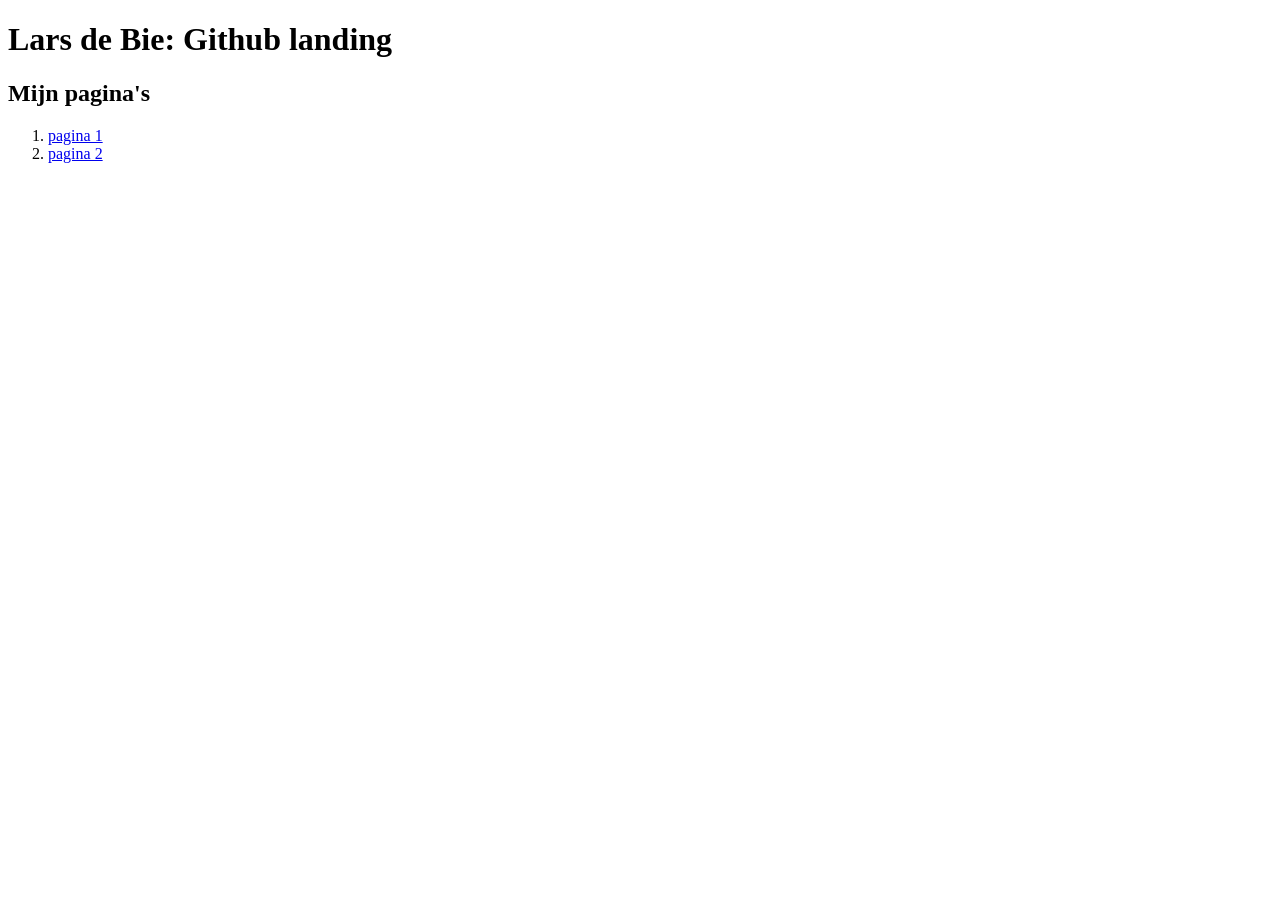
==== index.html @ ebf0eb67 "Add files via upload" ====
<!DOCTYPE html>
<html lang="en">
<head>
	<meta charset="UTF-8">
	<meta name="viewport" content="width=device-width, initial-scale=1.0">
	<title>Document</title>
</head>
<body>
	<h1>Lars de Bie: Github landing</h1>
	<h2>Mijn pagina's</h2>
	<ol>
		<li><a href="#">pagina 1</a></li>
		<li><a href="#">pagina 2</a></li>
	</ol>
</body>
</html>
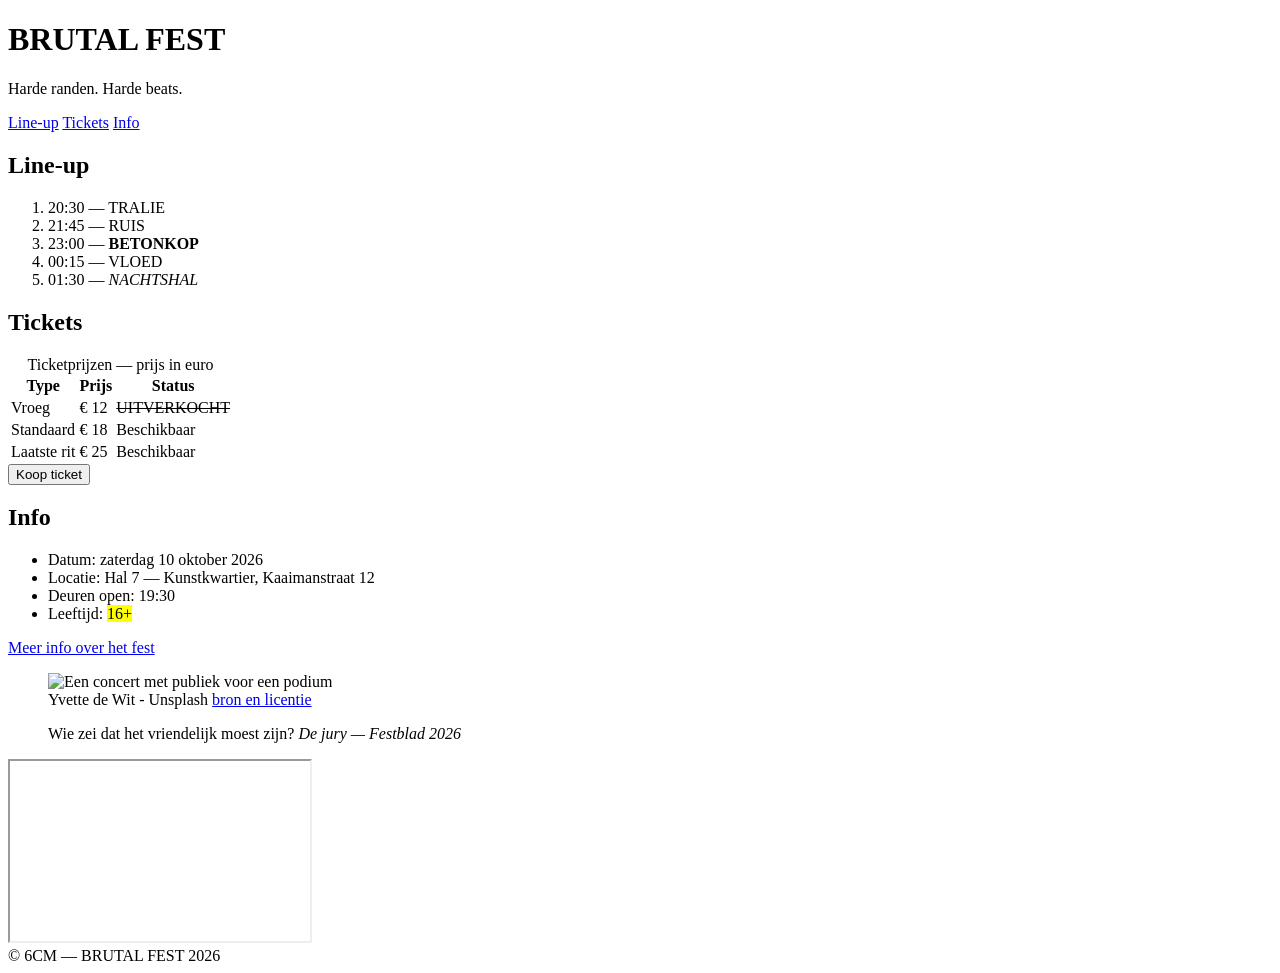
==== commit 4c41b064: "Add files via upload" ====
--- a/index.html
+++ b/index.html
@@ -1,16 +1,127 @@
 <!DOCTYPE html>
-<html lang="en">
+<html lang="nl">
+
 <head>
-	<meta charset="UTF-8">
-	<meta name="viewport" content="width=device-width, initial-scale=1.0">
-	<title>Document</title>
+    <meta charset="UTF-8">
+    <meta name="viewport" content="width=device-width, initial-scale=1.0">
+    <title>BRUTAL FEST — Praktijkproef 6CM</title>
+    <link rel="stylesheet" href="css/style.css">
 </head>
+<!-- Gemaakt door: Lars de Bie — 6CM -->
+
 <body>
-	<h1>Lars de Bie: Github landing</h1>
-	<h2>Mijn pagina's</h2>
-	<ol>
-		<li><a href="#">pagina 1</a></li>
-		<li><a href="#">pagina 2</a></li>
-	</ol>
+    <header>
+        <h1>BRUTAL FEST</h1>
+        <p>Harde randen. Harde beats.</p>
+    </header>
+
+    <nav>
+        <a href="#line-up">Line-up</a>
+        <a href="#tickets">Tickets</a>
+        <a href="#info">Info</a>
+    </nav>
+
+    <main>
+        <section id="line-up">
+            <h2>Line-up</h2>
+            <ol>
+                <li class="card">
+                    20:30 — TRALIE
+                </li>
+
+                <li class="card">
+                    21:45 — RUIS
+                </li>
+
+                <li class="card">
+                    23:00 — <strong>BETONKOP</strong>
+                </li>
+
+                <li>
+                    00:15 — VLOED
+                </li>
+
+                <li>
+                    01:30 — <em>NACHTSHAL</em>
+                </li>
+            </ol>
+        </section>
+
+        <section id="tickets">
+            <h2>Tickets</h2>
+            <table>
+
+                <caption>Ticketprijzen — prijs in euro</caption>
+
+                <thead>
+                    <th>Type</th>
+                    <th>Prijs</th>
+                    <th>Status</th>
+                </thead>
+
+                <tbody>
+                    <tr>
+                        <td>Vroeg</td>
+                        <td>€ 12</td>
+                        <td><del>UITVERKOCHT</del></td>
+                    </tr>
+
+                    <tr>
+                        <td>Standaard</td>
+                        <td>€ 18</td>
+                        <td>Beschikbaar</td>
+                    </tr>
+
+                    <tr>
+                        <td>Laatste rit</td>
+                        <td>€ 25</td>
+                        <td>Beschikbaar</td>
+                    </tr>
+                </tbody>
+
+            </table>
+
+            <button type="button">Koop ticket</button>
+        </section>
+
+        <section id="info">
+            <h2>Info</h2>
+            <ul>
+                <li>Datum: zaterdag 10 oktober 2026</li>
+                <li>Locatie: Hal 7 — Kunstkwartier, Kaaimanstraat 12</li>
+                <li>Deuren open: 19:30</li>
+                <li>Leeftijd: <mark>16+</mark></li>
+            </ul>
+
+            <a href="https://example.com" target="_blank" rel="noopener">Meer info over het fest</a>
+        </section>
+
+        <figure>
+            <img src="img/concert.jpg" alt="Een concert met publiek voor een podium">
+            <figcaption>Yvette de Wit - Unsplash
+                <a href="https://unsplash.com/photos/stage-light-front-of-audience-NYrVisodQ2M" target="_blank">bron en licentie</a>
+            </figcaption>
+        </figure>
+
+        <blockquote>
+            Wie zei dat het vriendelijk moest zijn?
+            <cite>De jury — Festblad 2026</cite>
+        </blockquote>
+
+        <iframe
+            src="https://www.openstreetmap.org/export/embed.html?bbox=3.7000%2C51.0400%2C3.7400%2C51.0600&layer=mapnik&marker=51.05%2C3.72"
+            title="Kaart — Hal 7"
+            height="180">
+
+            <p>
+                Kan de kaart niet worden geladen?
+                <a href="https://www.openstreetmap.org/export/embed.html?bbox=3.7000%2C51.0400%2C3.7400%2C51.0600&layer=mapnik&marker=51.05%2C3.72" target="_blank">Bekijk Hal 7 op de kaart</a>.
+            </p>
+        </iframe>
+
+    </main>
+
+    <footer>&copy; 6CM — BRUTAL FEST 2026</footer>
 </body>
-</html>+
+</html>
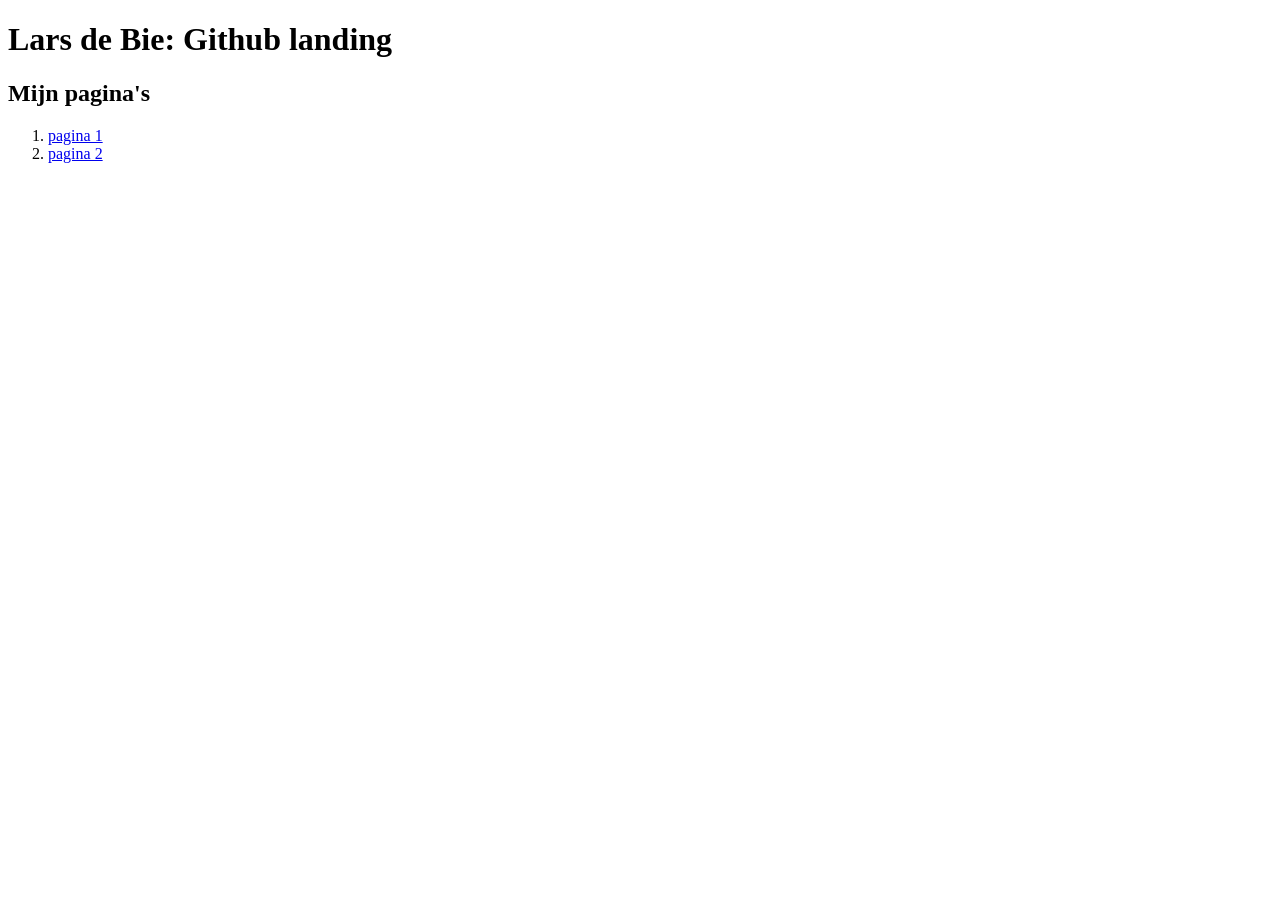
==== commit f8d206cf: "Add files via upload" ====
--- a/index.html
+++ b/index.html
@@ -1,127 +1,16 @@
 <!DOCTYPE html>
-<html lang="nl">
-
+<html lang="en">
 <head>
-    <meta charset="UTF-8">
-    <meta name="viewport" content="width=device-width, initial-scale=1.0">
-    <title>BRUTAL FEST — Praktijkproef 6CM</title>
-    <link rel="stylesheet" href="css/style.css">
+	<meta charset="UTF-8">
+	<meta name="viewport" content="width=device-width, initial-scale=1.0">
+	<title>Document</title>
 </head>
-<!-- Gemaakt door: Lars de Bie — 6CM -->
-
 <body>
-    <header>
-        <h1>BRUTAL FEST</h1>
-        <p>Harde randen. Harde beats.</p>
-    </header>
-
-    <nav>
-        <a href="#line-up">Line-up</a>
-        <a href="#tickets">Tickets</a>
-        <a href="#info">Info</a>
-    </nav>
-
-    <main>
-        <section id="line-up">
-            <h2>Line-up</h2>
-            <ol>
-                <li class="card">
-                    20:30 — TRALIE
-                </li>
-
-                <li class="card">
-                    21:45 — RUIS
-                </li>
-
-                <li class="card">
-                    23:00 — <strong>BETONKOP</strong>
-                </li>
-
-                <li>
-                    00:15 — VLOED
-                </li>
-
-                <li>
-                    01:30 — <em>NACHTSHAL</em>
-                </li>
-            </ol>
-        </section>
-
-        <section id="tickets">
-            <h2>Tickets</h2>
-            <table>
-
-                <caption>Ticketprijzen — prijs in euro</caption>
-
-                <thead>
-                    <th>Type</th>
-                    <th>Prijs</th>
-                    <th>Status</th>
-                </thead>
-
-                <tbody>
-                    <tr>
-                        <td>Vroeg</td>
-                        <td>€ 12</td>
-                        <td><del>UITVERKOCHT</del></td>
-                    </tr>
-
-                    <tr>
-                        <td>Standaard</td>
-                        <td>€ 18</td>
-                        <td>Beschikbaar</td>
-                    </tr>
-
-                    <tr>
-                        <td>Laatste rit</td>
-                        <td>€ 25</td>
-                        <td>Beschikbaar</td>
-                    </tr>
-                </tbody>
-
-            </table>
-
-            <button type="button">Koop ticket</button>
-        </section>
-
-        <section id="info">
-            <h2>Info</h2>
-            <ul>
-                <li>Datum: zaterdag 10 oktober 2026</li>
-                <li>Locatie: Hal 7 — Kunstkwartier, Kaaimanstraat 12</li>
-                <li>Deuren open: 19:30</li>
-                <li>Leeftijd: <mark>16+</mark></li>
-            </ul>
-
-            <a href="https://example.com" target="_blank" rel="noopener">Meer info over het fest</a>
-        </section>
-
-        <figure>
-            <img src="img/concert.jpg" alt="Een concert met publiek voor een podium">
-            <figcaption>Yvette de Wit - Unsplash
-                <a href="https://unsplash.com/photos/stage-light-front-of-audience-NYrVisodQ2M" target="_blank">bron en licentie</a>
-            </figcaption>
-        </figure>
-
-        <blockquote>
-            Wie zei dat het vriendelijk moest zijn?
-            <cite>De jury — Festblad 2026</cite>
-        </blockquote>
-
-        <iframe
-            src="https://www.openstreetmap.org/export/embed.html?bbox=3.7000%2C51.0400%2C3.7400%2C51.0600&layer=mapnik&marker=51.05%2C3.72"
-            title="Kaart — Hal 7"
-            height="180">
-
-            <p>
-                Kan de kaart niet worden geladen?
-                <a href="https://www.openstreetmap.org/export/embed.html?bbox=3.7000%2C51.0400%2C3.7400%2C51.0600&layer=mapnik&marker=51.05%2C3.72" target="_blank">Bekijk Hal 7 op de kaart</a>.
-            </p>
-        </iframe>
-
-    </main>
-
-    <footer>&copy; 6CM — BRUTAL FEST 2026</footer>
+	<h1>Lars de Bie: Github landing</h1>
+	<h2>Mijn pagina's</h2>
+	<ol>
+		<li><a href="#">pagina 1</a></li>
+		<li><a href="#">pagina 2</a></li>
+	</ol>
 </body>
-
-</html>
+</html>
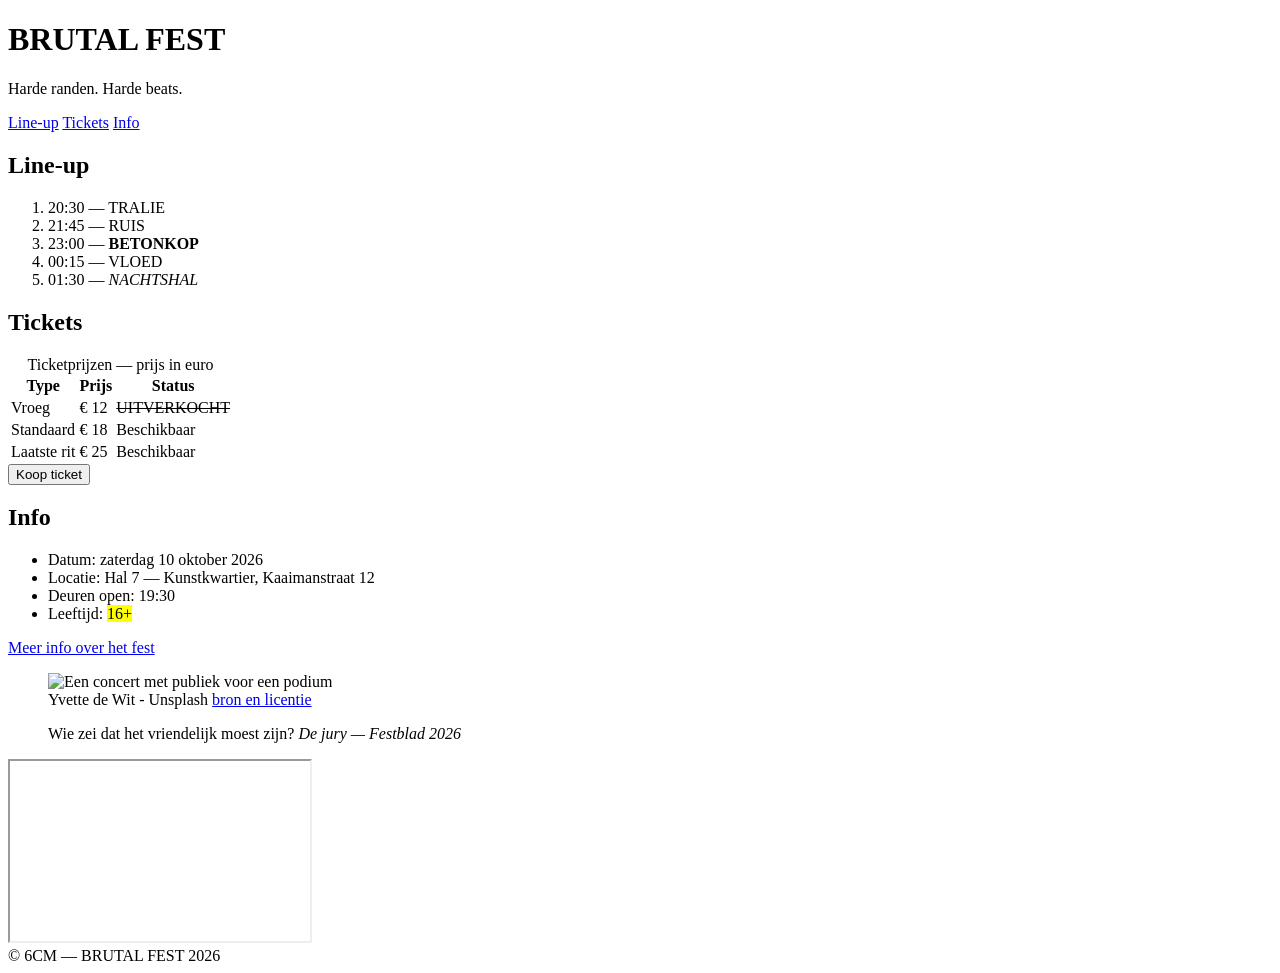
==== commit ca7d8b45: "Add files via upload" ====
--- a/index.html
+++ b/index.html
@@ -1,16 +1,127 @@
 <!DOCTYPE html>
-<html lang="en">
+<html lang="nl">
+
 <head>
-	<meta charset="UTF-8">
-	<meta name="viewport" content="width=device-width, initial-scale=1.0">
-	<title>Document</title>
+    <meta charset="UTF-8">
+    <meta name="viewport" content="width=device-width, initial-scale=1.0">
+    <title>BRUTAL FEST — Praktijkproef 6CM</title>
+    <link rel="stylesheet" href="css/style.css">
 </head>
+<!-- Gemaakt door: Lars de Bie — 6CM -->
+
 <body>
-	<h1>Lars de Bie: Github landing</h1>
-	<h2>Mijn pagina's</h2>
-	<ol>
-		<li><a href="#">pagina 1</a></li>
-		<li><a href="#">pagina 2</a></li>
-	</ol>
+    <header>
+        <h1>BRUTAL FEST</h1>
+        <p>Harde randen. Harde beats.</p>
+    </header>
+
+    <nav>
+        <a href="#line-up">Line-up</a>
+        <a href="#tickets">Tickets</a>
+        <a href="#info">Info</a>
+    </nav>
+
+    <main>
+        <section id="line-up">
+            <h2>Line-up</h2>
+            <ol>
+                <li class="card">
+                    20:30 — TRALIE
+                </li>
+
+                <li class="card">
+                    21:45 — RUIS
+                </li>
+
+                <li class="card">
+                    23:00 — <strong>BETONKOP</strong>
+                </li>
+
+                <li>
+                    00:15 — VLOED
+                </li>
+
+                <li>
+                    01:30 — <em>NACHTSHAL</em>
+                </li>
+            </ol>
+        </section>
+
+        <section id="tickets">
+            <h2>Tickets</h2>
+            <table>
+
+                <caption>Ticketprijzen — prijs in euro</caption>
+
+                <thead>
+                    <th>Type</th>
+                    <th>Prijs</th>
+                    <th>Status</th>
+                </thead>
+
+                <tbody>
+                    <tr>
+                        <td>Vroeg</td>
+                        <td>€ 12</td>
+                        <td><del>UITVERKOCHT</del></td>
+                    </tr>
+
+                    <tr>
+                        <td>Standaard</td>
+                        <td>€ 18</td>
+                        <td>Beschikbaar</td>
+                    </tr>
+
+                    <tr>
+                        <td>Laatste rit</td>
+                        <td>€ 25</td>
+                        <td>Beschikbaar</td>
+                    </tr>
+                </tbody>
+
+            </table>
+
+            <button type="button">Koop ticket</button>
+        </section>
+
+        <section id="info">
+            <h2>Info</h2>
+            <ul>
+                <li>Datum: zaterdag 10 oktober 2026</li>
+                <li>Locatie: Hal 7 — Kunstkwartier, Kaaimanstraat 12</li>
+                <li>Deuren open: 19:30</li>
+                <li>Leeftijd: <mark>16+</mark></li>
+            </ul>
+
+            <a href="https://example.com" target="_blank" rel="noopener">Meer info over het fest</a>
+        </section>
+
+        <figure>
+            <img src="img/concert.jpg" alt="Een concert met publiek voor een podium">
+            <figcaption>Yvette de Wit - Unsplash
+                <a href="https://unsplash.com/photos/stage-light-front-of-audience-NYrVisodQ2M" target="_blank">bron en licentie</a>
+            </figcaption>
+        </figure>
+
+        <blockquote>
+            Wie zei dat het vriendelijk moest zijn?
+            <cite>De jury — Festblad 2026</cite>
+        </blockquote>
+
+        <iframe
+            src="https://www.openstreetmap.org/export/embed.html?bbox=3.7000%2C51.0400%2C3.7400%2C51.0600&layer=mapnik&marker=51.05%2C3.72"
+            title="Kaart — Hal 7"
+            height="180">
+
+            <p>
+                Kan de kaart niet worden geladen?
+                <a href="https://www.openstreetmap.org/export/embed.html?bbox=3.7000%2C51.0400%2C3.7400%2C51.0600&layer=mapnik&marker=51.05%2C3.72" target="_blank">Bekijk Hal 7 op de kaart</a>.
+            </p>
+        </iframe>
+
+    </main>
+
+    <footer>&copy; 6CM — BRUTAL FEST 2026</footer>
 </body>
-</html>+
+</html>
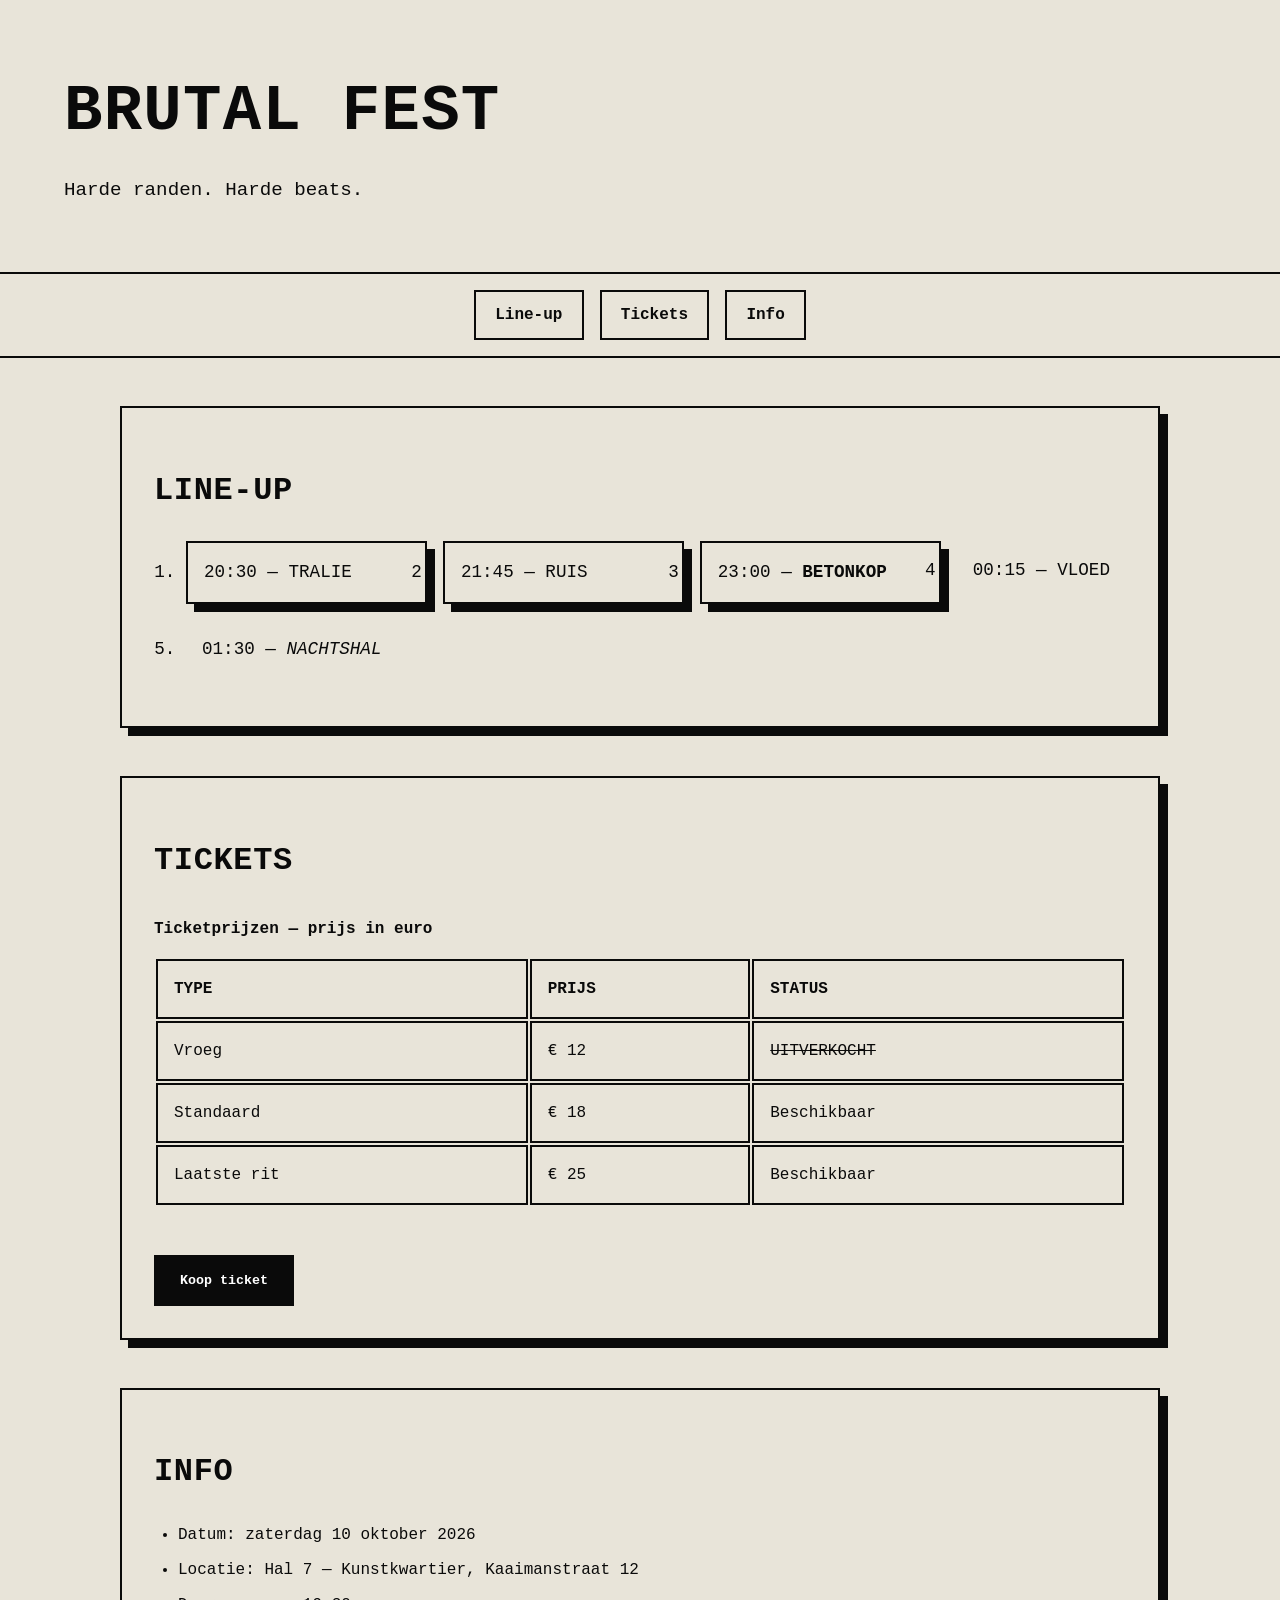
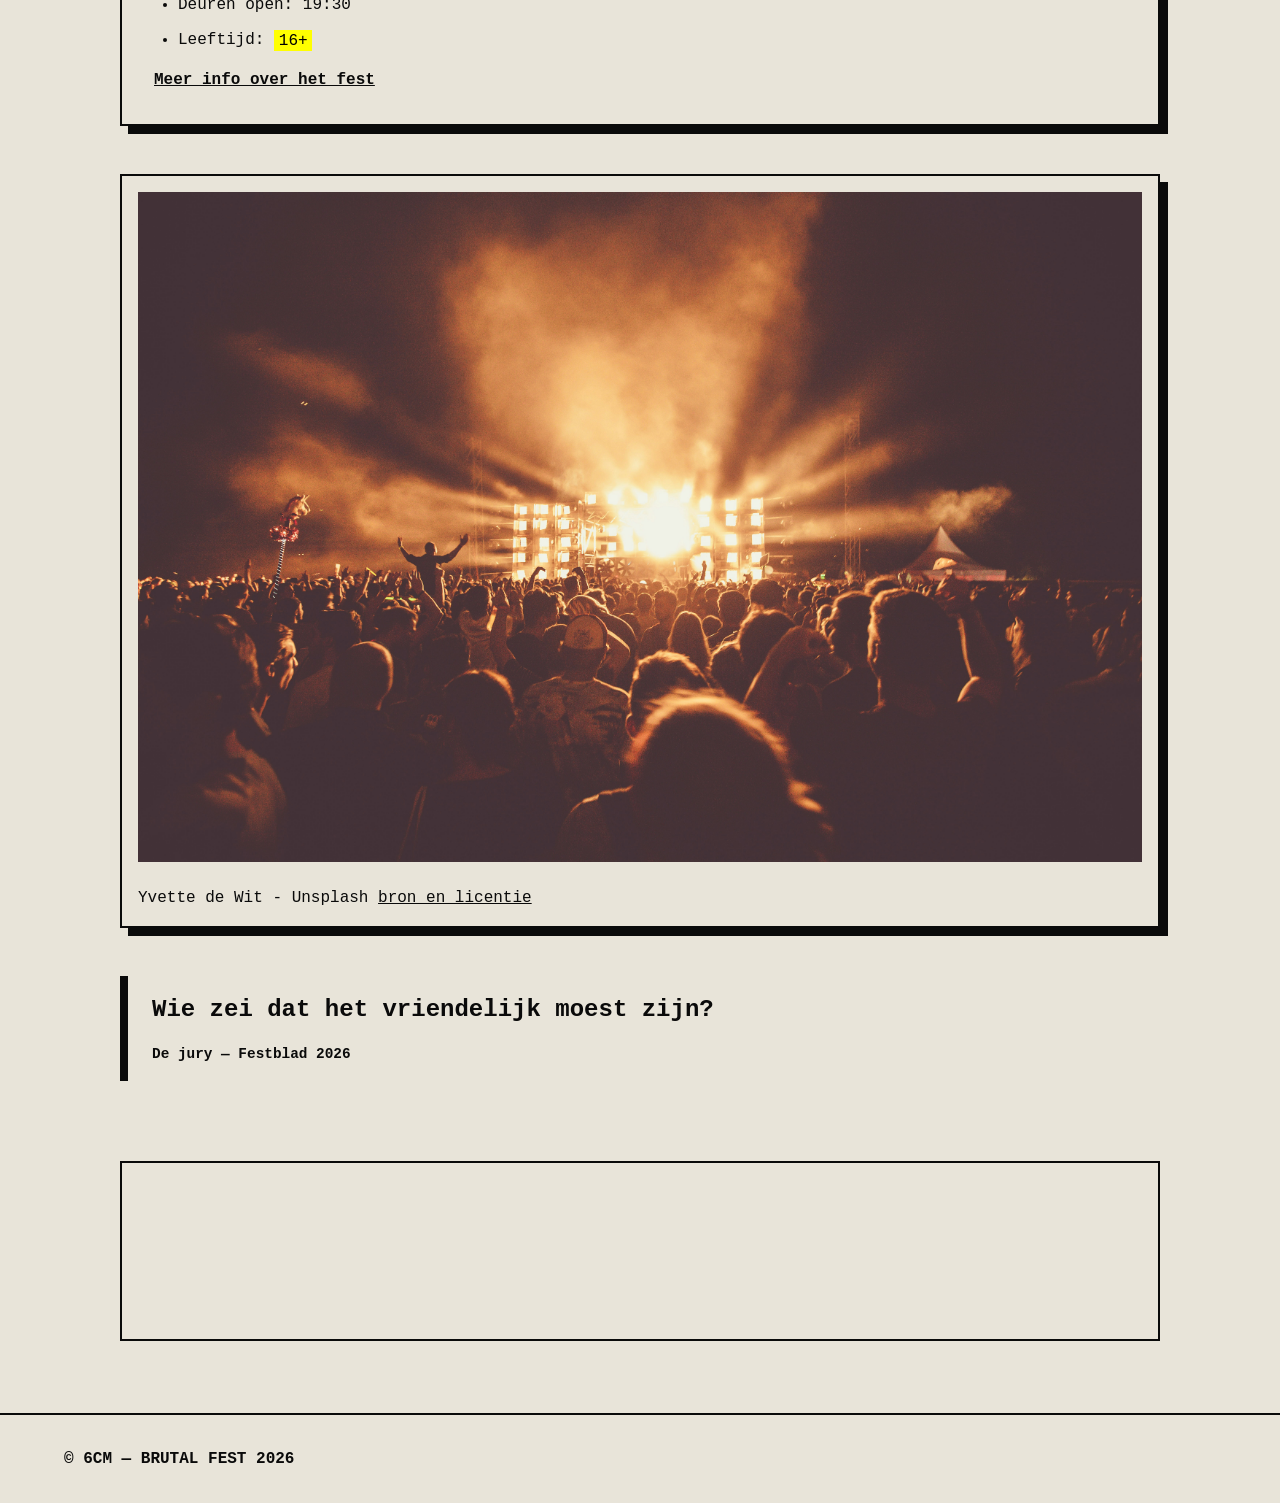
==== commit 22b3ffd8: "Update index.html" ====
--- a/index.html
+++ b/index.html
@@ -5,7 +5,7 @@
     <meta charset="UTF-8">
     <meta name="viewport" content="width=device-width, initial-scale=1.0">
     <title>BRUTAL FEST — Praktijkproef 6CM</title>
-    <link rel="stylesheet" href="css/style.css">
+    <link rel="stylesheet" href="style.css">
 </head>
 <!-- Gemaakt door: Lars de Bie — 6CM -->
 
@@ -97,7 +97,7 @@
         </section>
 
         <figure>
-            <img src="img/concert.jpg" alt="Een concert met publiek voor een podium">
+            <img src="concert.jpg" alt="Een concert met publiek voor een podium">
             <figcaption>Yvette de Wit - Unsplash
                 <a href="https://unsplash.com/photos/stage-light-front-of-audience-NYrVisodQ2M" target="_blank">bron en licentie</a>
             </figcaption>
--- a/style.css
+++ b/style.css
@@ -0,0 +1,223 @@
+*,*::before, *::after {
+    box-sizing: border-box;
+}
+
+body {
+    background: #e8e4d9;
+    color: #0a0a0a;
+    font-family: "Courier New", Courier, monospace;
+    margin: 0;
+    line-height: 1.5;
+}
+
+header {
+    padding: 4rem 5vw 3rem;
+    border-bottom: 2px solid #0a0a0a;
+}
+
+h1 {
+    font-size: 4rem;
+    text-transform: uppercase;
+    letter-spacing: 0.08rem;
+    font-weight: 900;
+    margin: 0;
+}
+
+h2 {
+    font-size: 2rem;
+    text-transform: uppercase;
+    letter-spacing: 0.04rem;
+}
+
+header p {
+    font-size: 1.2rem;
+    margin-top: 1rem;
+}
+
+nav {
+    display: flex;
+    gap: 1rem;
+    justify-content: center;
+    padding: 1rem 5vw;
+    border-bottom: 2px solid #0a0a0a;
+}
+
+nav a {
+    padding: 0.7rem 1.2rem;
+    border: 2px solid #0a0a0a;
+    color: #0a0a0a;
+    text-decoration: none;
+    font-weight: bold;
+}
+
+nav a:hover {
+    background: #0a0a0a;
+    color: #ffffff;
+}
+
+main {
+    max-width: 65rem;
+    width: 90%;
+    margin: 3rem auto;
+}
+
+section {
+    border: 2px solid #0a0a0a;
+    padding: 2rem;
+    margin: 0 0 3rem;
+    box-shadow: 8px 8px 0 #0a0a0a;
+}
+
+
+
+#line-up ol {
+    display: flex;
+    flex-wrap: wrap;
+    gap: 1rem;
+    padding-left: 2rem;
+}
+
+#line-up li {
+    padding: 1rem;
+    font-size: 1.1rem;
+}
+
+.card {
+    position: relative;
+    flex: 1;
+    min-width: 12rem;
+    border: 2px solid #0a0a0a;
+    padding: 1.5rem;
+    margin: 0;
+    box-shadow: 8px 8px 0 #0a0a0a;
+}
+
+.card b {
+    font-weight: 900;
+}
+
+.badge {
+    position: absolute;
+    top: 0.5rem;
+    right: 0.5rem;
+    background: #0a0a0a;
+    color: #ffffff;
+    padding: 0.3rem 0.5rem;
+    font-size: 0.7rem;
+    font-weight: bold;
+}
+
+
+table {
+    width: 100%;
+    margin: 2rem 0;
+}
+
+caption {
+    text-align: left;
+    font-weight: bold;
+    margin-bottom: 1rem;
+}
+
+th,td {
+    border: 2px solid #0a0a0a;
+    padding: 1rem;
+    text-align: left;
+}
+
+th {
+    text-transform: uppercase;
+}
+
+button {
+    background: #0a0a0a;
+    color: #ffffff;
+    border: 2px solid #0a0a0a;
+    padding: 1rem 1.5rem;
+    margin-top: 1rem;
+    font-family: inherit;
+    font-weight: bold;
+}
+
+button:hover {
+    background: #e8e4d9;
+    color: #0a0a0a;
+}
+
+
+#info ul {
+    padding-left: 1.5rem;
+}
+
+#info li {
+    margin-bottom: 0.7rem;
+}
+
+mark {
+    padding: 0.1rem 0.3rem;
+}
+
+#info a {
+    color: #0a0a0a;
+    font-weight: bold;
+}
+
+#info a:hover {
+    background: #0a0a0a;
+    color: #ffffff;
+}
+
+
+figure {
+    border: 2px solid #0a0a0a;
+    padding: 1rem;
+    margin: 0 0 3rem;
+    box-shadow: 8px 8px 0 #0a0a0a;
+}
+
+figure img {
+    width: 100%;
+}
+
+figcaption {
+    padding-top: 1rem;
+}
+
+figcaption a {
+    color: #0a0a0a;
+}
+
+figcaption a:hover {
+    background: #0a0a0a;
+    color: #ffffff;
+}
+
+blockquote {
+    border-left: 8px solid #0a0a0a;
+    padding: 1rem 1.5rem;
+    margin: 3rem 0;
+    font-size: 1.5rem;
+    font-weight: bold;
+}
+
+blockquote cite {
+    display: block;
+    font-size: 0.9rem;
+    font-style: normal;
+    margin-top: 1rem;
+}
+
+
+iframe {
+    width: 100%;
+    border: 2px solid #0a0a0a;
+    margin-top: 2rem;
+}
+
+
+footer {
+    border-top: 2px solid #0a0a0a;
+    padding: 2rem 5vw;
+    margin-top: 4rem;
+    font-weight: bold;
+}
